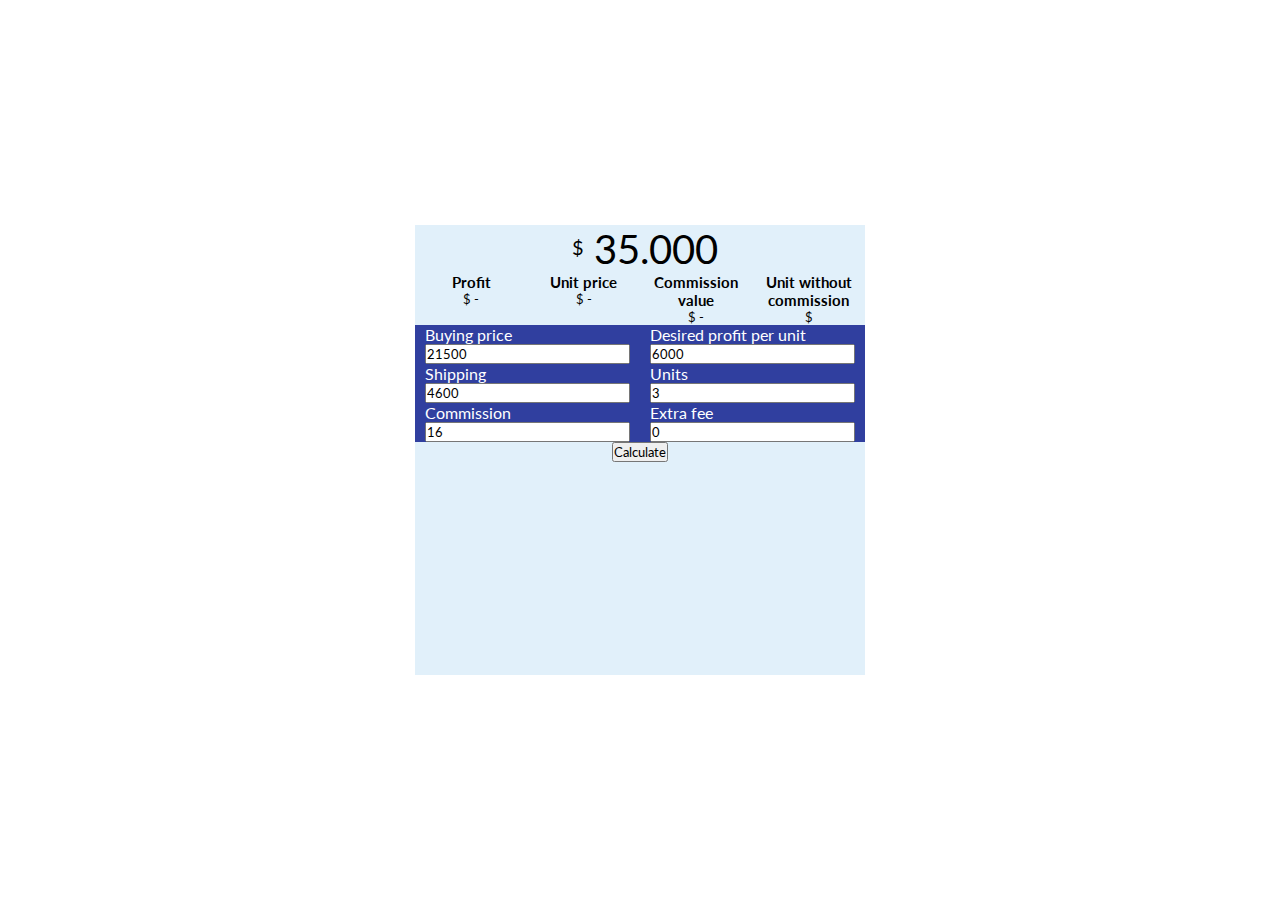
==== tests/index.html @ 4e52ab22 "added an additional input field for products with extra fees" ====
<!DOCTYPE html>
<html lang="en">

<head>
    <meta charset="UTF-8">
    <meta name="viewport" content="width=device-width, initial-scale=1.0">
    <title>Tests</title>
    <link rel="stylesheet" href="style.css">
</head>

<body>


    <div class="calculator">
        <div class="info-display">
            <p class="price"><span class="currency-sign">$</span><span class="sale-price">35.000</span></p>

            <div class="info">
                <div class="group">
                    <h3>Profit</h3>
                    <p>$ <span class="profit">-</span></p>
                </div>

                <div class="group">
                    <h3>Unit price</h3>
                    <p>$ <span class="unit-price">-</span></p>
                </div>

                <div class="group">
                    <h3>Commission value</h3>
                    <p>$ <span class="commission-value">-</span></p>
                </div>

                <div class="group">
                    <h3>Unit without commission</h3>
                    <p>$ <span class="unit-without-commission"></span></p>
                </div>
            </div>
        </div>

        <form action="" class="parameters">
            <div class="row">

                <div class="data">
                    <label for="buying-price">Buying price</label>
                    <input type="text" name="buying-price" class="buying-price" value="21500">
                </div>

                <div class="data">
                    <label for="desired-profit">Desired profit per unit</label>
                    <input type="text" name="desired-profit" class="desired-profit" value="6000">
                </div>

            </div>

            <div class="row">

                <div class="data">
                    <label for="shipping">Shipping</label>
                    <input type="text" name="shipping" class="shipping" value="4600">
                </div>

                <div class="data">
                    <label for="units">Units</label>
                    <input type="text" name="units" class="units" value="3">
                </div>
            </div>

            <div class="row">
                <div class="data">
                    <label for="commission">Commission</label>
                    <input type="text" name="commission" class="commission" value="16">
                </div>

                <div class="data">
                    <label for="extra-fee">Extra fee</label>
                    <input type="text" name="extra-fee" class="extra-fee" value="0">
                </div>
            </div>
        </form>

        <div class="center">
            <button class="calculate-button">Calculate</button>
        </div>

    </div>

    <script src="main.js"></script>
</body>

</html>
---- tests/style.css ----
@import url('https://fonts.googleapis.com/css2?family=Lato&display=swap');

* {
    padding: 0;
    margin: 0;
    box-sizing: border-box;

    font-family: 'Lato', sans-serif;
}

body {
    display: flex;
    justify-content: center;
    align-items: center;
    height: 100vh;
}

/* .group {
    display: flex;
    flex-direction: column;
    justify-self: center;
    align-items: center;

    font-size: 0.8rem;
} */

.center {
    display: flex;
    justify-content: center;
    align-content: center;
}


/*****APP*****/

.calculator {
    width: 450px;
    height: 450px;
    background: #e1f0fa;
}

/***************/

.info-display {}

/* .sale-price {
    display: flex;
    justify-content: center;
    align-items: flex-start;

    font-size: 2.5rem;
} */

.price {
    display: flex;
    justify-content: center;
    align-items: flex-start;
    font-size: 2.5rem;
}

.currency-sign {
    padding: 10px;
    font-size: 50%;
}

.sale-price {

}

.info {
    /* display: flex;
    justify-content: space-between; */


    /* padding: 0 80px; */
    display: grid;
    grid-template-columns: repeat(4, minmax(0, 1fr));

    
}

.group {
    display: flex;
    flex-direction: column;
    justify-content: flex-start; /* I was using justify-self instead of justify-content ... */
    align-items: center;

    text-align: center;
    font-size: 0.8rem;
}


/******************/

.parameters {
    
    background: #303F9F;

    color: #FFF;
}

.buying-price {

}

.row {
    display: grid;
    grid-template-columns: repeat(2, 1fr);

    
    
}

.data {
    display: flex;
    flex-direction: column;

    padding: 0 10px;
}
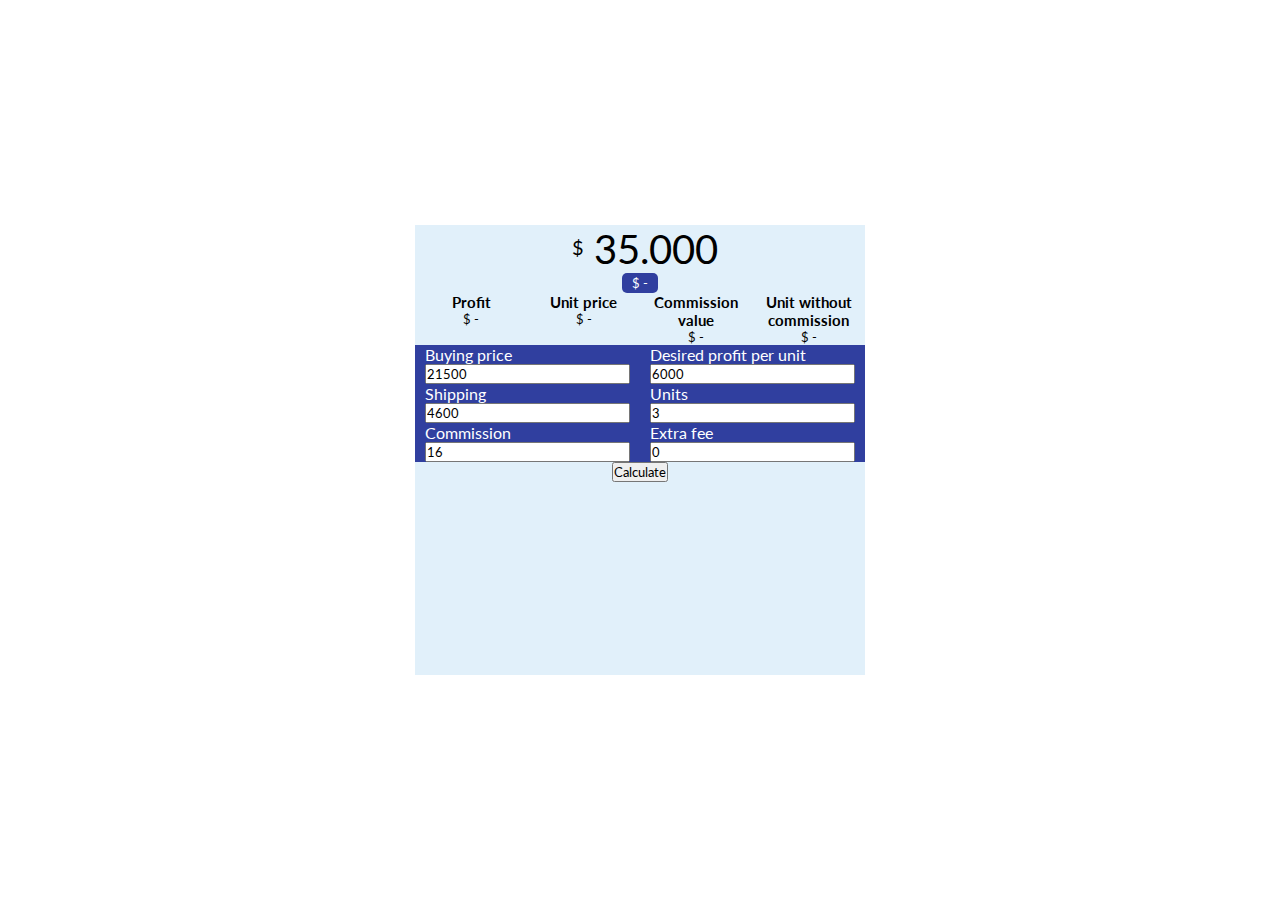
==== commit bebccd03: "changed the position of some elements" ====
--- a/tests/index.html
+++ b/tests/index.html
@@ -13,7 +13,10 @@
 
     <div class="calculator">
         <div class="info-display">
-            <p class="price"><span class="currency-sign">$</span><span class="sale-price">35.000</span></p>
+            <div class="group">
+                <p class="price"><span class="currency-sign">$</span><span class="sale-price">35.000</span></p>
+                <p class="highlight">$ <span class="total">-</span></p>
+            </div>
 
             <div class="info">
                 <div class="group">
@@ -33,8 +36,13 @@
 
                 <div class="group">
                     <h3>Unit without commission</h3>
-                    <p>$ <span class="unit-without-commission"></span></p>
+                    <p>$ <span class="unit-without-commission">-</span></p>
                 </div>
+
+                <!-- <div class="group">
+                    <h3>Total</h3>
+                    <p>$ <span class="total"></span></p>
+                </div> -->
             </div>
         </div>
 
--- a/tests/style.css
+++ b/tests/style.css
@@ -1,10 +1,8 @@
 @import url('https://fonts.googleapis.com/css2?family=Lato&display=swap');
-
 * {
     padding: 0;
     margin: 0;
     box-sizing: border-box;
-
     font-family: 'Lato', sans-serif;
 }
 
@@ -29,7 +27,6 @@
     justify-content: center;
     align-content: center;
 }
-
 
 /*****APP*****/
 
@@ -63,57 +60,55 @@
     font-size: 50%;
 }
 
-.sale-price {
+.sale-price {}
+
+.highlight {
+    padding: 2px 10px;
+
+    background: #303F9F;
+    color: #FFF;
+
+    border-radius: 5px;
+}
+
+.total {
 
 }
 
 .info {
     /* display: flex;
     justify-content: space-between; */
-
-
     /* padding: 0 80px; */
     display: grid;
     grid-template-columns: repeat(4, minmax(0, 1fr));
-
-    
 }
 
 .group {
     display: flex;
     flex-direction: column;
-    justify-content: flex-start; /* I was using justify-self instead of justify-content ... */
+    justify-content: flex-start;
+    /* I was using justify-self instead of justify-content ... */
     align-items: center;
-
     text-align: center;
     font-size: 0.8rem;
 }
 
-
 /******************/
 
 .parameters {
-    
     background: #303F9F;
-
     color: #FFF;
 }
 
-.buying-price {
-
-}
+.buying-price {}
 
 .row {
     display: grid;
     grid-template-columns: repeat(2, 1fr);
-
-    
-    
 }
 
 .data {
     display: flex;
     flex-direction: column;
-
     padding: 0 10px;
 }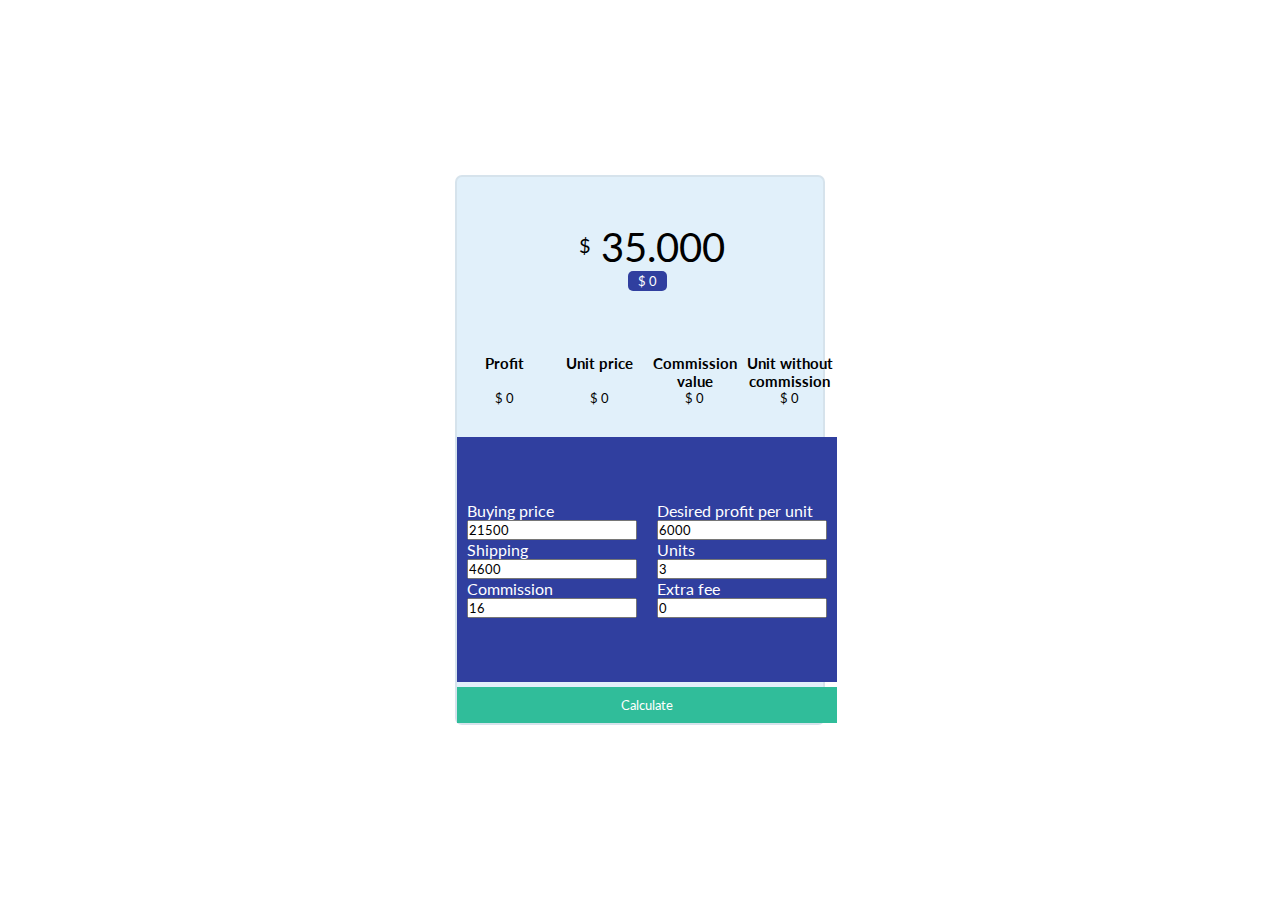
==== commit b9d19e7d: "first style" ====
--- a/tests/index.html
+++ b/tests/index.html
@@ -15,28 +15,28 @@
         <div class="info-display">
             <div class="group">
                 <p class="price"><span class="currency-sign">$</span><span class="sale-price">35.000</span></p>
-                <p class="highlight">$ <span class="total">-</span></p>
+                <p class="highlight">$ <span class="total">0</span></p>
             </div>
 
             <div class="info">
                 <div class="group">
                     <h3>Profit</h3>
-                    <p>$ <span class="profit">-</span></p>
+                    <p>$ <span class="profit">0</span></p>
                 </div>
 
                 <div class="group">
                     <h3>Unit price</h3>
-                    <p>$ <span class="unit-price">-</span></p>
+                    <p>$ <span class="unit-price">0</span></p>
                 </div>
 
                 <div class="group">
                     <h3>Commission value</h3>
-                    <p>$ <span class="commission-value">-</span></p>
+                    <p>$ <span class="commission-value">0</span></p>
                 </div>
 
                 <div class="group">
                     <h3>Unit without commission</h3>
-                    <p>$ <span class="unit-without-commission">-</span></p>
+                    <p>$ <span class="unit-without-commission">0</span></p>
                 </div>
 
                 <!-- <div class="group">
--- a/tests/style.css
+++ b/tests/style.css
@@ -1,4 +1,7 @@
 @import url('https://fonts.googleapis.com/css2?family=Lato&display=swap');
+
+/* NOT RESPONSIVE YET */
+
 * {
     padding: 0;
     margin: 0;
@@ -31,14 +34,33 @@
 /*****APP*****/
 
 .calculator {
-    width: 450px;
-    height: 450px;
+
+    /* TEST */
+
+    display: grid;
+    grid-template-rows: 1fr 1fr auto;
+    
+
+    /********/
+
+    width: 370px;
+    height: 550px;
+    padding: 15px 0 0 0;
+
     background: #e1f0fa;
+
+    border: 2px solid rgba(128, 128, 128, 0.11);
+    border-radius: 7px;
+
 }
 
 /***************/
 
-.info-display {}
+.info-display {
+    display: flex;
+    flex-direction: column;
+    justify-content: space-around;
+}
 
 /* .sale-price {
     display: flex;
@@ -93,9 +115,18 @@
     font-size: 0.8rem;
 }
 
+.group > h3 {
+    flex: 1;
+}
+
 /******************/
 
 .parameters {
+
+    display: flex;
+    flex-direction: column;
+    justify-content: center;
+
     background: #303F9F;
     color: #FFF;
 }
@@ -111,4 +142,17 @@
     display: flex;
     flex-direction: column;
     padding: 0 10px;
+}
+
+/** CALCULATE **/
+
+.calculate-button {
+    width: 100%;
+    padding: 10px;
+    margin-top: 5px;
+
+    background: #30BD9A;
+    color: #FFF;
+
+    border: none;
 }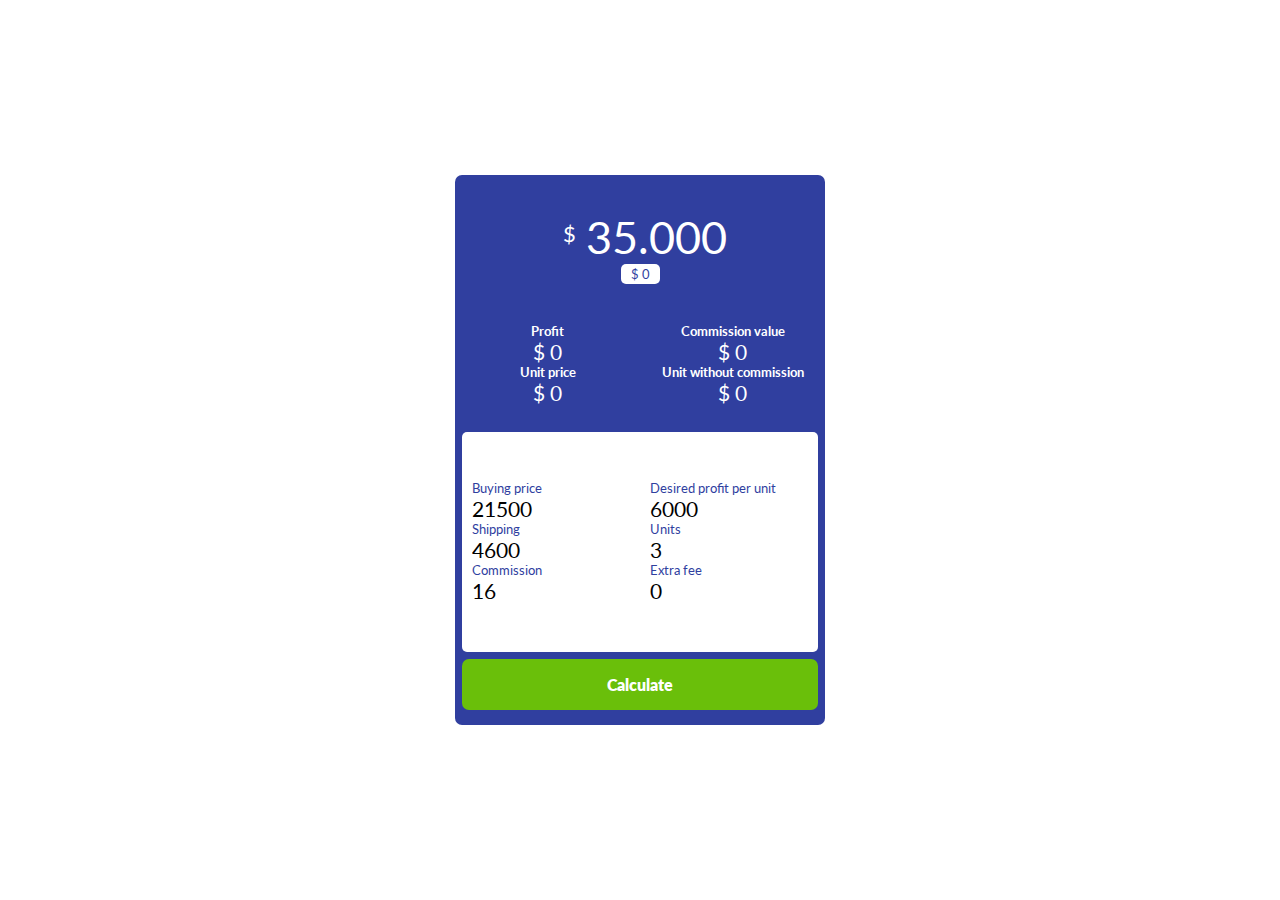
==== commit 62d5bb67: "used two linear equations to figure out the price of the shipping + selling fees" ====
--- a/tests/index.html
+++ b/tests/index.html
@@ -19,24 +19,29 @@
             </div>
 
             <div class="info">
-                <div class="group">
-                    <h3>Profit</h3>
-                    <p>$ <span class="profit">0</span></p>
+
+                <div class="container">
+                    <div class="group">
+                        <h3>Profit</h3>
+                        <p>$ <span class="profit">0</span></p>
+                    </div>
+
+                    <div class="group">
+                        <h3>Unit price</h3>
+                        <p>$ <span class="unit-price">0</span></p>
+                    </div>
                 </div>
 
-                <div class="group">
-                    <h3>Unit price</h3>
-                    <p>$ <span class="unit-price">0</span></p>
-                </div>
+                <div class="container">
+                    <div class="group">
+                        <h3>Commission value</h3>
+                        <p>$ <span class="commission-value">0</span></p>
+                    </div>
 
-                <div class="group">
-                    <h3>Commission value</h3>
-                    <p>$ <span class="commission-value">0</span></p>
-                </div>
-
-                <div class="group">
-                    <h3>Unit without commission</h3>
-                    <p>$ <span class="unit-without-commission">0</span></p>
+                    <div class="group">
+                        <h3>Unit without commission</h3>
+                        <p>$ <span class="unit-without-commission">0</span></p>
+                    </div>
                 </div>
 
                 <!-- <div class="group">
@@ -85,6 +90,10 @@
                     <input type="text" name="extra-fee" class="extra-fee" value="0">
                 </div>
             </div>
+
+            <!-- <div class="center">
+                <button class="calculate-button">Calculate</button>
+            </div> -->
         </form>
 
         <div class="center">
--- a/tests/style.css
+++ b/tests/style.css
@@ -1,6 +1,10 @@
 @import url('https://fonts.googleapis.com/css2?family=Lato&display=swap');
 
 /* NOT RESPONSIVE YET */
+
+:root {
+    --round-border: 7px;
+}
 
 * {
     padding: 0;
@@ -43,14 +47,19 @@
 
     /********/
 
+    /* width: 370px; */
     width: 370px;
     height: 550px;
-    padding: 15px 0 0 0;
-
-    background: #e1f0fa;
-
-    border: 2px solid rgba(128, 128, 128, 0.11);
-    border-radius: 7px;
+    /* padding: 15px 0 0 0; */
+    padding: 15px 0;
+    /* padding: 15px 20px; */
+
+    /* background: #e1f0fa; */
+    background: #303F9F;
+    color: #FFF;
+
+    /* border: 2px solid rgba(128, 128, 128, 0.11); */
+    border-radius: var(--round-border);
 
 }
 
@@ -74,7 +83,7 @@
     display: flex;
     justify-content: center;
     align-items: flex-start;
-    font-size: 2.5rem;
+    font-size: 2.8rem;
 }
 
 .currency-sign {
@@ -87,8 +96,8 @@
 .highlight {
     padding: 2px 10px;
 
-    background: #303F9F;
-    color: #FFF;
+    background: #FFF;
+    color: #303F9F;
 
     border-radius: 5px;
 }
@@ -101,8 +110,12 @@
     /* display: flex;
     justify-content: space-between; */
     /* padding: 0 80px; */
+
+    /* display: grid;
+    grid-template-columns: repeat(4, minmax(0, 1fr)); */
+
     display: grid;
-    grid-template-columns: repeat(4, minmax(0, 1fr));
+    grid-template-columns: repeat(2, minmax(0, 1fr));
 }
 
 .group {
@@ -117,6 +130,17 @@
 
 .group > h3 {
     flex: 1;
+
+    font-size: 0.8rem;
+}
+
+.container > .group > p {
+    font-size: 1.3rem;
+}
+
+.left {
+    text-align: right !important;
+    background: red;
 }
 
 /******************/
@@ -126,9 +150,17 @@
     display: flex;
     flex-direction: column;
     justify-content: center;
-
-    background: #303F9F;
-    color: #FFF;
+    position: relative;
+
+    
+    margin: 2%;
+
+    /* background: #303F9F; */
+    background: #FFF;
+    /* color: #FFF; */
+    color: #303F9F;
+
+    border-radius: 5px;
 }
 
 .buying-price {}
@@ -144,15 +176,50 @@
     padding: 0 10px;
 }
 
-/** CALCULATE **/
-
-.calculate-button {
+.data > label {
+    font-size: 0.8rem;
+}
+
+.data > input {
+    width: 80%;
+
+    outline: none;
+    border: none;
+
+    font-size: 1.3rem;
+}
+
+/* .calculate-button {
+    position: absolute;
+    bottom: 0;
+
     width: 100%;
     padding: 10px;
     margin-top: 5px;
 
-    background: #30BD9A;
+    
+    background: #303F9F;
     color: #FFF;
 
     border: none;
+
+    z-index: 5;
+} */
+
+/** CALCULATE **/
+
+.calculate-button {
+    width: 100%;
+    padding: 16px;
+    /* margin-top: 5px; */
+    margin: 0 2%;
+    
+    background: #6ABF0A;
+    color: #FFF;
+
+    border: none;
+    border-radius: var(--round-border);
+
+    font-size: 1rem;
+    font-weight: 800;
 }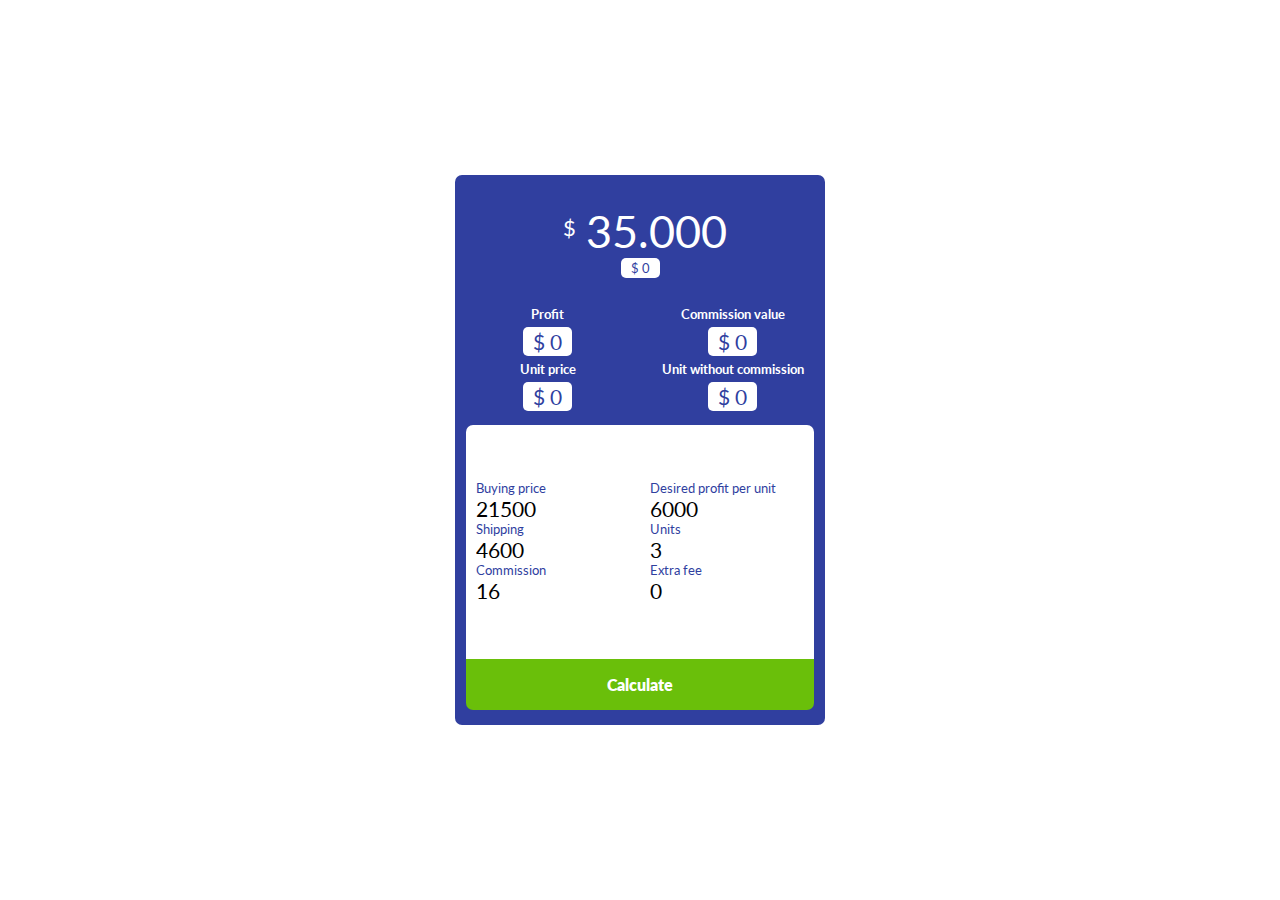
==== commit 67277daf: "formatted fields throw an error" ====
--- a/tests/index.html
+++ b/tests/index.html
@@ -56,12 +56,12 @@
 
                 <div class="data">
                     <label for="buying-price">Buying price</label>
-                    <input type="text" name="buying-price" class="buying-price" value="21500">
+                    <input type="text" name="buying-price" class="buying-price" data-type="currency" value="21500">
                 </div>
 
                 <div class="data">
                     <label for="desired-profit">Desired profit per unit</label>
-                    <input type="text" name="desired-profit" class="desired-profit" value="6000">
+                    <input type="text" name="desired-profit" class="desired-profit" data-type="currency" value="6000">
                 </div>
 
             </div>
@@ -70,7 +70,7 @@
 
                 <div class="data">
                     <label for="shipping">Shipping</label>
-                    <input type="text" name="shipping" class="shipping" value="4600">
+                    <input type="text" name="shipping" class="shipping" data-type="currency" value="4600">
                 </div>
 
                 <div class="data">
@@ -87,7 +87,7 @@
 
                 <div class="data">
                     <label for="extra-fee">Extra fee</label>
-                    <input type="text" name="extra-fee" class="extra-fee" value="0">
+                    <input type="text" name="extra-fee" class="extra-fee" data-type="currency" value="0">
                 </div>
             </div>
 
@@ -102,7 +102,7 @@
 
     </div>
 
-    <script src="main.js"></script>
+    <script type="module" src="main.js"></script>
 </body>
 
 </html>--- a/tests/style.css
+++ b/tests/style.css
@@ -4,6 +4,7 @@
 
 :root {
     --round-border: 7px;
+    --lateral-margin: 3%;
 }
 
 * {
@@ -134,9 +135,34 @@
     font-size: 0.8rem;
 }
 
+.container > .group > h3 {
+
+    /* color: rgb(230, 227, 227); */
+    margin-bottom: 5px;
+
+}
+
 .container > .group > p {
+
+
+    padding: 2px 10px;
+    /* margin-top: 5px; */
+    margin-bottom: 5px;
+
+    background: #FFF;
+    color: #303F9F;
+
+    border-radius: 5px;
+
     font-size: 1.3rem;
-}
+
+
+
+}
+
+.container > .group:last-of-type p {
+    margin-bottom: 0;
+  }
 
 .left {
     text-align: right !important;
@@ -153,14 +179,19 @@
     position: relative;
 
     
-    margin: 2%;
+    /* margin: var(--lateral-margin); */
+    /* margin: 0 var(--lateral-margin); */
+    margin: 0 var(--lateral-margin);
+
 
     /* background: #303F9F; */
     background: #FFF;
     /* color: #FFF; */
     color: #303F9F;
 
-    border-radius: 5px;
+    /* border-radius: 5px; */
+    border-radius: var(--round-border) var(--round-border) 0 0;
+
 }
 
 .buying-price {}
@@ -212,13 +243,14 @@
     width: 100%;
     padding: 16px;
     /* margin-top: 5px; */
-    margin: 0 2%;
+    margin: 0 var(--lateral-margin);
     
     background: #6ABF0A;
     color: #FFF;
 
     border: none;
-    border-radius: var(--round-border);
+    /* border-radius: var(--round-border); */
+    border-radius: 0 0 var(--round-border) var(--round-border);
 
     font-size: 1rem;
     font-weight: 800;
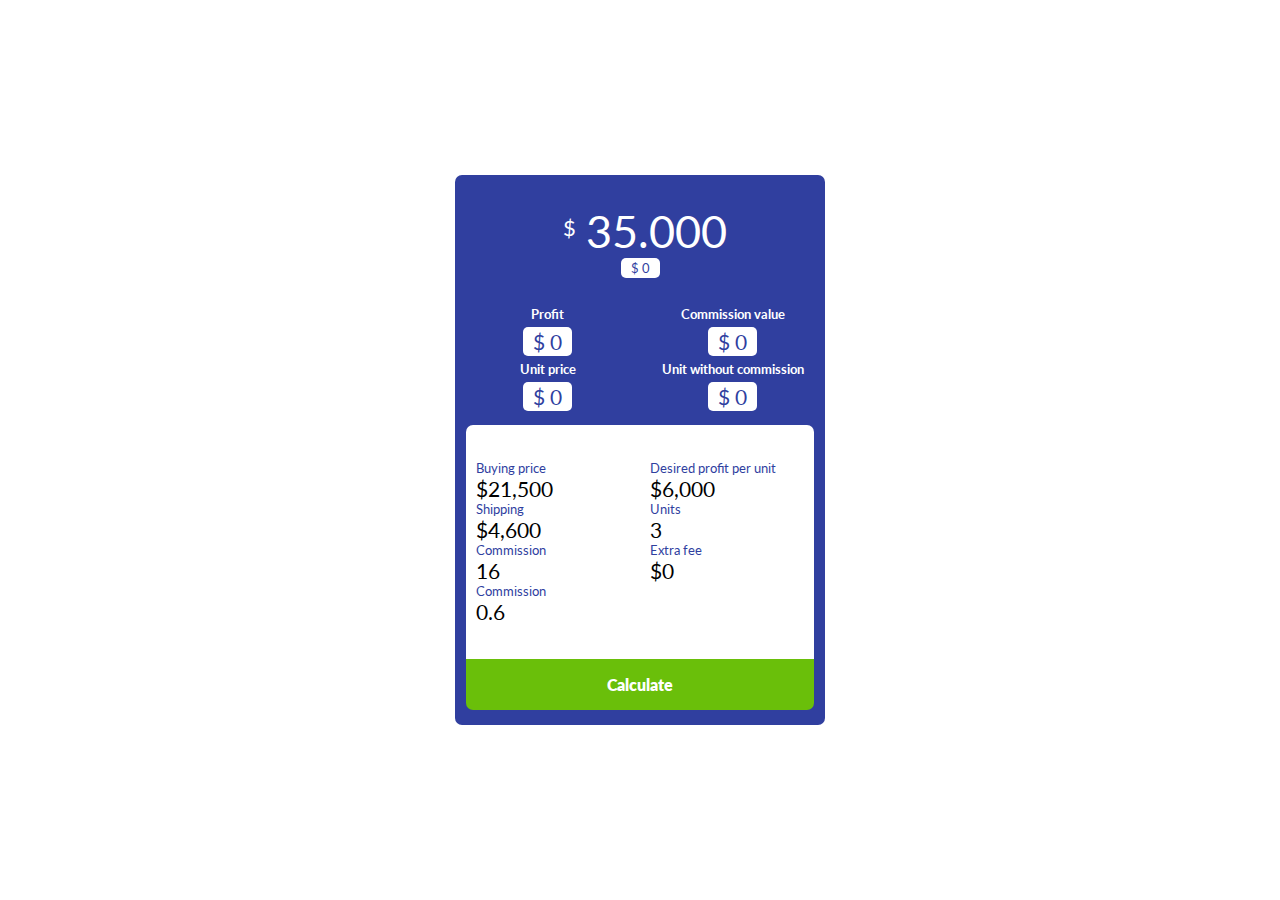
==== commit 76f935c5: "added a new field for extra fees" ====
--- a/tests/index.html
+++ b/tests/index.html
@@ -91,6 +91,15 @@
                 </div>
             </div>
 
+            <div class="row">
+                <div class="data">
+                    <label for="vat">Commission</label>
+                    <input type="text" name="vat" class="vat" value="0.6">
+                </div>
+
+
+            </div>
+
             <!-- <div class="center">
                 <button class="calculate-button">Calculate</button>
             </div> -->
--- a/tests/style.css
+++ b/tests/style.css
@@ -5,6 +5,14 @@
 :root {
     --round-border: 7px;
     --lateral-margin: 3%;
+
+    --background: #303F9F;
+    --parameters: #FFF;
+    --button: #6ABF0A;
+
+    --currency: #303F9F;
+    --parameters-color: #303F9F;
+
 }
 
 * {
@@ -56,7 +64,8 @@
     /* padding: 15px 20px; */
 
     /* background: #e1f0fa; */
-    background: #303F9F;
+    /* background: #303F9F; */
+    background: var(--background);
     color: #FFF;
 
     /* border: 2px solid rgba(128, 128, 128, 0.11); */
@@ -98,7 +107,8 @@
     padding: 2px 10px;
 
     background: #FFF;
-    color: #303F9F;
+    /* color: #303F9F; */
+    color: var(--currency);
 
     border-radius: 5px;
 }
@@ -150,7 +160,7 @@
     margin-bottom: 5px;
 
     background: #FFF;
-    color: #303F9F;
+    color: var(--currency);
 
     border-radius: 5px;
 
@@ -185,9 +195,11 @@
 
 
     /* background: #303F9F; */
-    background: #FFF;
+    /* background: #FFF; */
+    background: var(--parameters);
     /* color: #FFF; */
-    color: #303F9F;
+    /* color: #303F9F; */
+    color: var(--currency);
 
     /* border-radius: 5px; */
     border-radius: var(--round-border) var(--round-border) 0 0;
@@ -245,7 +257,8 @@
     /* margin-top: 5px; */
     margin: 0 var(--lateral-margin);
     
-    background: #6ABF0A;
+    /* background: #6ABF0A; */
+    background: var(--button);
     color: #FFF;
 
     border: none;
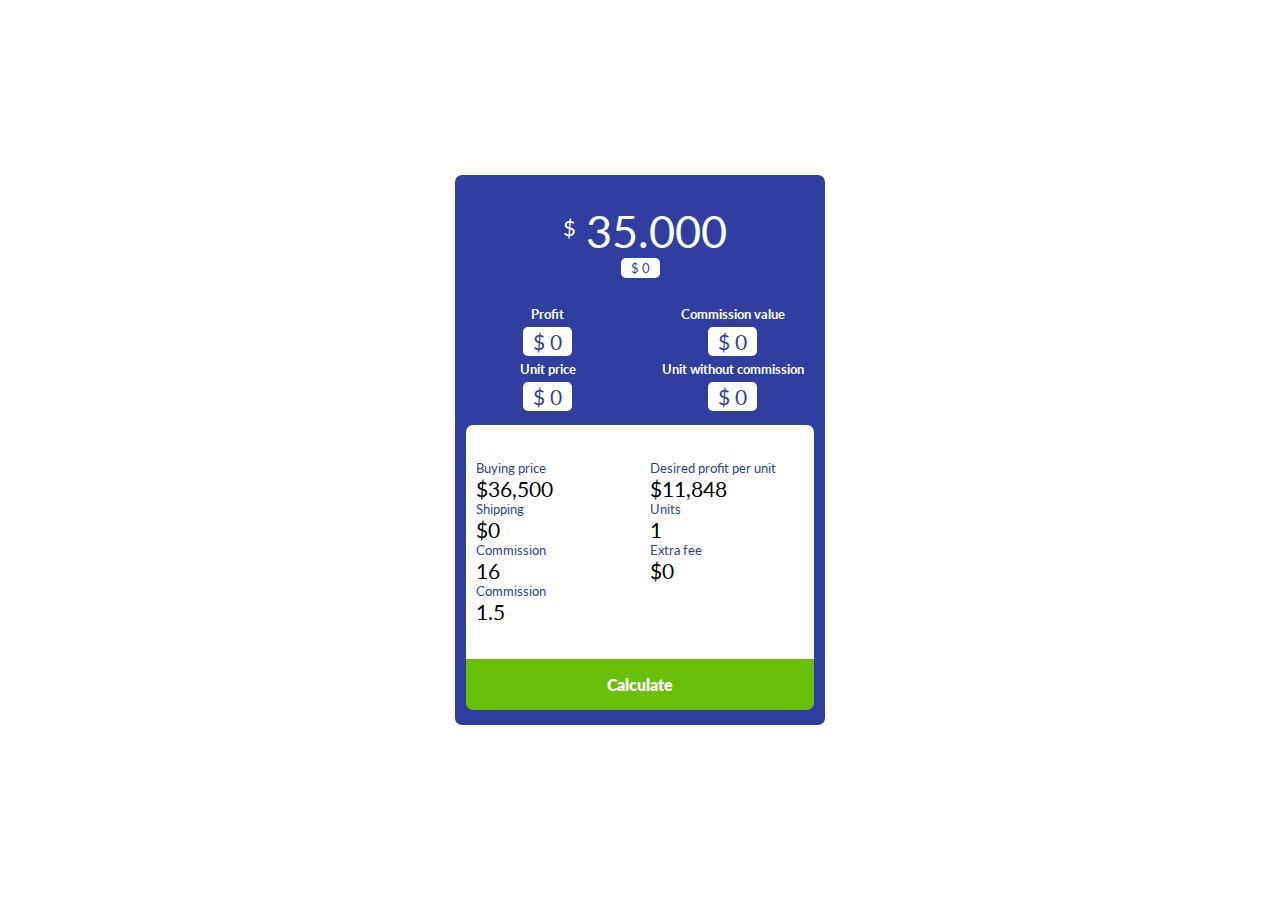
==== commit 69827024: "working on a way to make adding fees 'universal', so to speak lol" ====
--- a/tests/index.html
+++ b/tests/index.html
@@ -56,12 +56,14 @@
 
                 <div class="data">
                     <label for="buying-price">Buying price</label>
-                    <input type="text" name="buying-price" class="buying-price" data-type="currency" value="21500">
+                    <!-- <input type="text" name="buying-price" class="buying-price" data-type="currency" value="21500"> -->
+                    <input type="text" name="buying-price" class="buying-price" data-type="currency" value="36500">
                 </div>
 
                 <div class="data">
                     <label for="desired-profit">Desired profit per unit</label>
-                    <input type="text" name="desired-profit" class="desired-profit" data-type="currency" value="6000">
+                    <!-- <input type="text" name="desired-profit" class="desired-profit" data-type="currency" value="6000"> -->
+                    <input type="text" name="desired-profit" class="desired-profit" data-type="currency" value="11848">
                 </div>
 
             </div>
@@ -70,12 +72,14 @@
 
                 <div class="data">
                     <label for="shipping">Shipping</label>
-                    <input type="text" name="shipping" class="shipping" data-type="currency" value="4600">
+                    <!-- <input type="text" name="shipping" class="shipping" data-type="currency" value="4600"> -->
+                    <input type="text" name="shipping" class="shipping" data-type="currency" value="0">
                 </div>
 
                 <div class="data">
                     <label for="units">Units</label>
-                    <input type="text" name="units" class="units" value="3">
+                    <!-- <input type="text" name="units" class="units" value="3"> -->
+                    <input type="text" name="units" class="units" value="1">
                 </div>
             </div>
 
@@ -94,7 +98,7 @@
             <div class="row">
                 <div class="data">
                     <label for="vat">Commission</label>
-                    <input type="text" name="vat" class="vat" value="0.6">
+                    <input type="text" name="vat" class="vat" value="1.5">
                 </div>
 
 
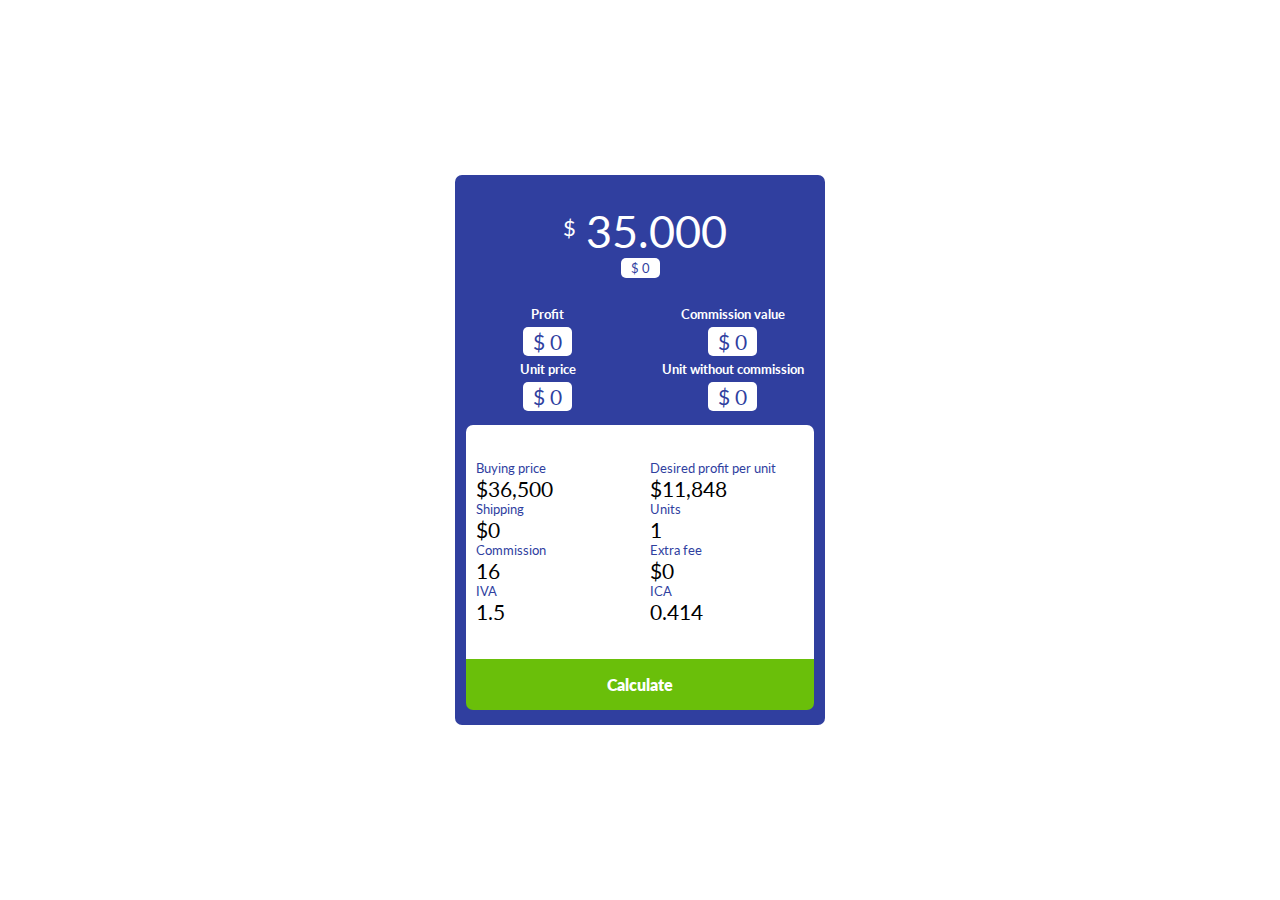
==== commit 9528db2f: "gonna do something radical" ====
--- a/tests/index.html
+++ b/tests/index.html
@@ -97,10 +97,14 @@
 
             <div class="row">
                 <div class="data">
-                    <label for="vat">Commission</label>
+                    <label for="vat">IVA</label>
                     <input type="text" name="vat" class="vat" value="1.5">
                 </div>
 
+                <div class="data">
+                    <label for="ica">ICA</label>
+                    <input type="text" name="ica" class="ica" value="0.414">
+                </div>
 
             </div>
 
